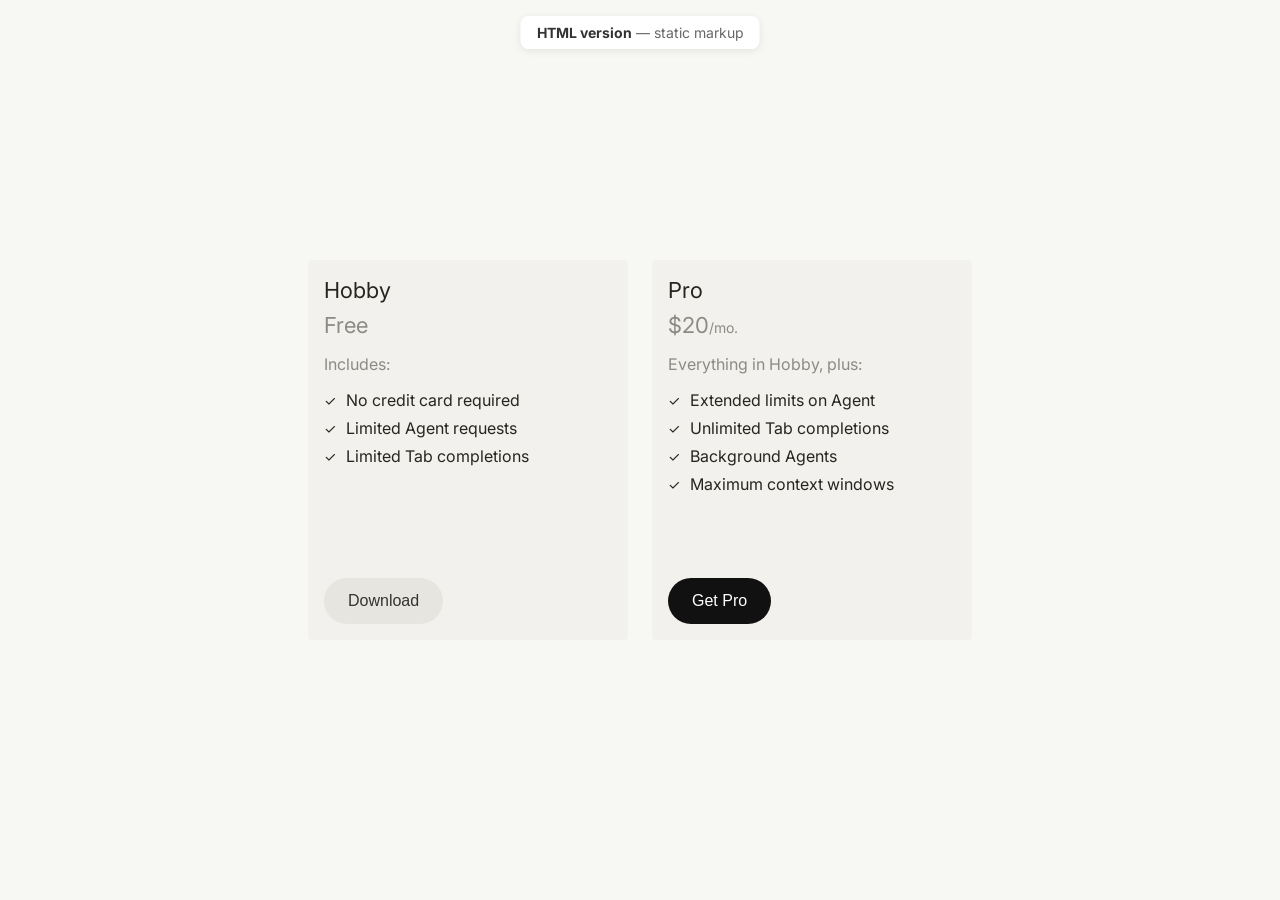
==== index.html @ d2ee1bbb "Initial commit" ====
<!DOCTYPE html>
<html lang="en">
<head>
    <meta charset="UTF-8">
    <meta name="viewport" content="width=device-width, initial-scale=1.0">
    <title>Pricing Plans — HTML version</title>
    <link rel="preconnect" href="https://fonts.googleapis.com">
    <link rel="preconnect" href="https://fonts.gstatic.com" crossorigin>
    <link href="https://fonts.googleapis.com/css2?family=Inter:wght@400;500;600;700&display=swap" rel="stylesheet">
    <link rel="stylesheet" href="styles.css">
</head>
<body>
    <p class="page-label"><strong>HTML version</strong> — static markup</p>
    <div class="cards-container">
        <div class="card">
            <div class="card-top">
                <h3 class="card-title">Hobby</h3>
                <p class="card-price">
                    <span class="card-price-amount">Free</span>
                </p>
                <div class="card-content">
                    <p class="includes-text">Includes:</p>
                    <ul class="features-list">
                        <li>
                            <span class="checkmark">✓</span>
                            No credit card required
                        </li>
                        <li>
                            <span class="checkmark">✓</span>
                            Limited Agent requests
                        </li>
                        <li>
                            <span class="checkmark">✓</span>
                            Limited Tab completions
                        </li>
                    </ul>
                </div>
            </div>
            <button class="download-button secondary">Download</button>
        </div>
        <div class="card">
            <div class="card-top">
                <h3 class="card-title">Pro</h3>
                <p class="card-price">
                    <span class="card-price-amount">$20</span>
                    <span class="card-price-period">/mo.</span>
                </p>
                <div class="card-content">
                    <p class="includes-text">Everything in Hobby, plus:</p>
                    <ul class="features-list">
                        <li>
                            <span class="checkmark">✓</span>
                            Extended limits on Agent
                        </li>
                        <li>
                            <span class="checkmark">✓</span>
                            Unlimited Tab completions
                        </li>
                        <li>
                            <span class="checkmark">✓</span>
                            Background Agents
                        </li>
                        <li>
                            <span class="checkmark">✓</span>
                            Maximum context windows
                        </li>
                    </ul>
                </div>
            </div>
            <button class="download-button primary">Get Pro</button>
        </div>
    </div>
</body>
</html>
---- styles.css ----
* {
    margin: 0;
    padding: 0;
    box-sizing: border-box;
}

body {
    font-family: 'Inter', -apple-system, BlinkMacSystemFont, 'Segoe UI', Roboto, sans-serif;
    background-color: #f7f7f4;
    display: flex;
    justify-content: center;
    align-items: center;
    min-height: 100vh;
    padding: 20px;
}

.cards-container {
    display: flex;
    flex-direction: row;
    gap: 24px;
    flex-wrap: nowrap;
    justify-content: center;
    align-items: flex-start;
}

.card {
    display: flex;
    flex-direction: column;
    min-height: 380px;
    background-color: #f2f1ed;
    border-radius: 4px;
    padding: 16px;
    width: 320px;
    flex-shrink: 0;
}

.card-top {
    display: flex;
    flex-direction: column;
}

.card-title {
    font-size: 22px;
    line-height: 28px;
    font-weight: 400;
    color: #26251e;
    margin-bottom: 8px;
}

.card-price {
    font-size: 20px;
    color: rgba(38, 37, 30, 0.5);
    display: inline-flex;
    align-items: baseline;
}

.card-price-amount {
    font-size: 22px;
    font-weight: 400;
    color: rgba(38, 37, 30, 0.5);
}

.card-price-period {
    font-size: 14px;
    color: rgba(38, 37, 30, 0.5);
}

.card-content {
    margin-bottom: 32px;
}

.includes-text {
    font-size: 16px;
    color: rgba(38, 37, 30, 0.5);
    margin: 16px 0px;
}

.features-list {
    list-style: none;
    padding: 0;
}

.features-list li {
    display: flex;
    align-items: center;
    margin-bottom: 8px;
    font-size: 16px;
    color: #26251e;
}

.checkmark {
    color: #26251e;
    font-size: 14px;
    margin-right: 10px;
    font-weight: 400;
}

.download-button {
    margin-top: auto;
    width: fit-content;
    background-color: #e6e5e0;
    border: none;
    border-radius: 999px;
    padding: 14px 24px;
    font-size: 16px;
    font-weight: 500;
    color: #333;
    cursor: pointer;
    transition: background-color 0.2s ease;
}

.download-button:hover {
    background-color: #D8D6CE;
}

.download-button:active {
    background-color: #D8D6CE;
}

.download-button.primary {
    background-color: #111;
    color: #fff;
}

.download-button.primary:hover {
    background-color: #333;
}

.download-button.primary:active {
    background-color: #333;
}

.page-label {
    position: fixed;
    top: 16px;
    left: 50%;
    transform: translateX(-50%);
    font-size: 14px;
    color: #666;
    background: #fff;
    padding: 8px 16px;
    border-radius: 8px;
    box-shadow: 0 2px 8px rgba(0,0,0,0.08);
}

.page-label strong {
    color: #333;
}
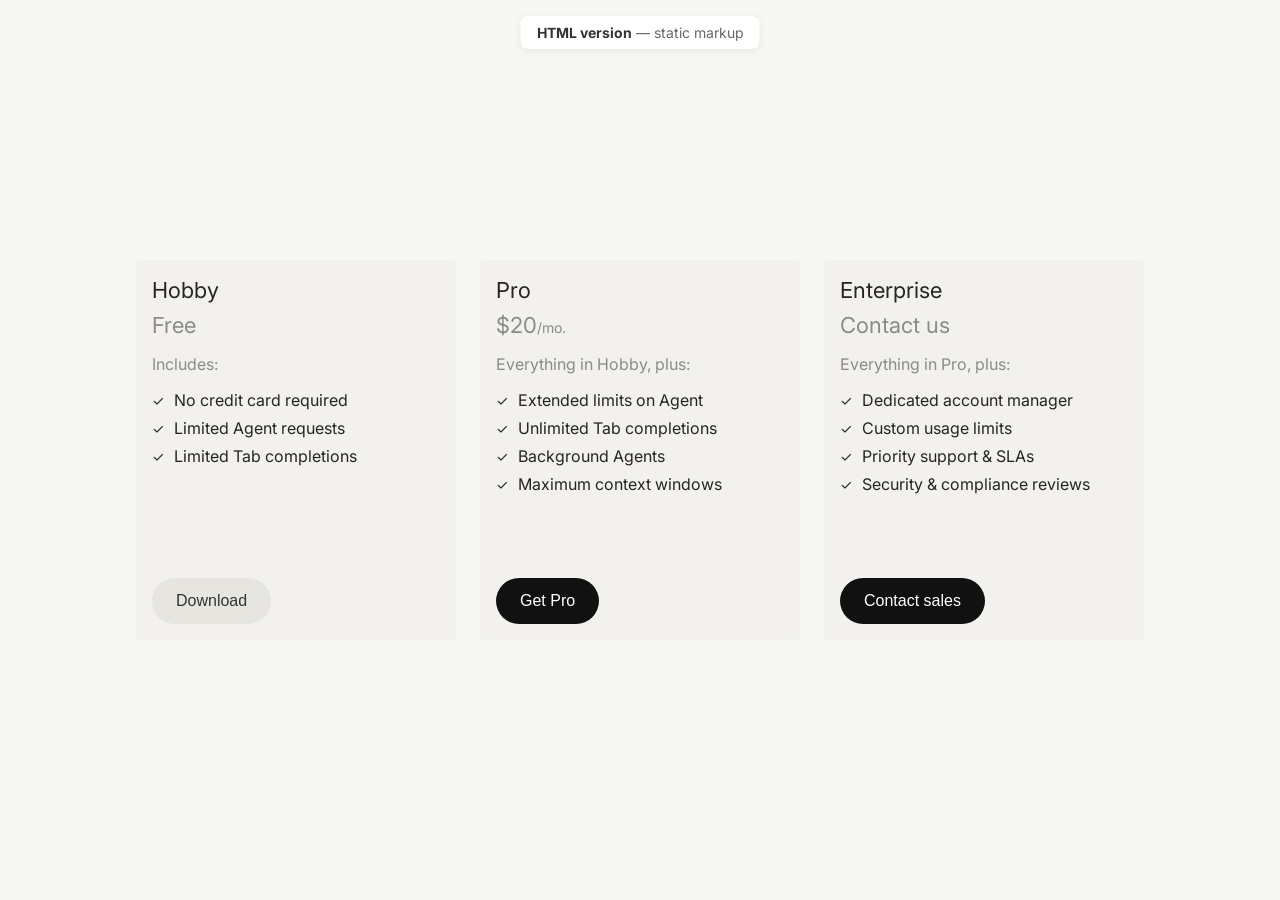
==== commit 7bbbcedd: "Added comments and a card We have added an enterprise to the file and comments to help us understand" ====
--- a/index.html
+++ b/index.html
@@ -1,23 +1,41 @@
 <!DOCTYPE html>
 <html lang="en">
 <head>
+    <!-- Document setup and global page metadata -->
     <meta charset="UTF-8">
     <meta name="viewport" content="width=device-width, initial-scale=1.0">
+
+    <!-- Browser tab title for the pricing layout -->
     <title>Pricing Plans — HTML version</title>
+
+    <!-- Inter typeface from Google Fonts (used across all text) -->
     <link rel="preconnect" href="https://fonts.googleapis.com">
     <link rel="preconnect" href="https://fonts.gstatic.com" crossorigin>
     <link href="https://fonts.googleapis.com/css2?family=Inter:wght@400;500;600;700&display=swap" rel="stylesheet">
+
+    <!-- Main stylesheet that controls layout, spacing, and visual style -->
     <link rel="stylesheet" href="styles.css">
 </head>
 <body>
+    <!-- Small fixed label to indicate this is the static HTML version -->
     <p class="page-label"><strong>HTML version</strong> — static markup</p>
+
+    <!-- Flex container that holds all pricing cards side by side -->
     <div class="cards-container">
+
+        <!-- Hobby tier card: entry‑level, free plan -->
         <div class="card">
+            <!-- Top section of the card: title, price, and feature list -->
             <div class="card-top">
+                <!-- Plan name -->
                 <h3 class="card-title">Hobby</h3>
+
+                <!-- Price row (only shows “Free” for this tier) -->
                 <p class="card-price">
                     <span class="card-price-amount">Free</span>
                 </p>
+
+                <!-- List of what is included in the Hobby plan -->
                 <div class="card-content">
                     <p class="includes-text">Includes:</p>
                     <ul class="features-list">
@@ -36,15 +54,25 @@
                     </ul>
                 </div>
             </div>
+
+            <!-- Secondary action button for downloading or starting the free plan -->
             <button class="download-button secondary">Download</button>
         </div>
+
+        <!-- Pro tier card: paid plan with more features -->
         <div class="card">
+            <!-- Top section of the card: title, price, and extended feature list -->
             <div class="card-top">
+                <!-- Plan name -->
                 <h3 class="card-title">Pro</h3>
+
+                <!-- Price row: amount and monthly label -->
                 <p class="card-price">
                     <span class="card-price-amount">$20</span>
                     <span class="card-price-period">/mo.</span>
                 </p>
+
+                <!-- Additional benefits that sit on top of the Hobby tier -->
                 <div class="card-content">
                     <p class="includes-text">Everything in Hobby, plus:</p>
                     <ul class="features-list">
@@ -67,8 +95,51 @@
                     </ul>
                 </div>
             </div>
+
+            <!-- Primary action button that visually promotes upgrading to Pro -->
             <button class="download-button primary">Get Pro</button>
         </div>
+
+        <!-- Enterprise tier card: highest plan with custom options -->
+        <div class="card">
+            <!-- Top section of the card: title, price, and enterprise‑level feature list -->
+            <div class="card-top">
+                <!-- Plan name -->
+                <h3 class="card-title">Enterprise</h3>
+
+                <!-- Price row: uses “Contact us” instead of a fixed price -->
+                <p class="card-price">
+                    <span class="card-price-amount">Contact us</span>
+                </p>
+
+                <!-- Enterprise benefits that extend beyond Pro -->
+                <div class="card-content">
+                    <p class="includes-text">Everything in Pro, plus:</p>
+                    <ul class="features-list">
+                        <li>
+                            <span class="checkmark">✓</span>
+                            Dedicated account manager
+                        </li>
+                        <li>
+                            <span class="checkmark">✓</span>
+                            Custom usage limits
+                        </li>
+                        <li>
+                            <span class="checkmark">✓</span>
+                            Priority support & SLAs
+                        </li>
+                        <li>
+                            <span class="checkmark">✓</span>
+                            Security & compliance reviews
+                        </li>
+                    </ul>
+                </div>
+            </div>
+
+            <!-- Call‑to‑action focused on starting a conversation with sales -->
+            <button class="download-button primary">Contact sales</button>
+        </div>
+
     </div>
 </body>
 </html>
--- a/styles.css
+++ b/styles.css
@@ -1,9 +1,11 @@
+/* Global reset for spacing and box sizing across the page */
 * {
     margin: 0;
     padding: 0;
     box-sizing: border-box;
 }
 
+/* Base page styling: typography, background and centered layout */
 body {
     font-family: 'Inter', -apple-system, BlinkMacSystemFont, 'Segoe UI', Roboto, sans-serif;
     background-color: #f7f7f4;
@@ -14,6 +16,7 @@
     padding: 20px;
 }
 
+/* Horizontal layout that arranges the pricing cards with space between */
 .cards-container {
     display: flex;
     flex-direction: row;
@@ -23,6 +26,7 @@
     align-items: flex-start;
 }
 
+/* Individual pricing card: container box, size, and base background */
 .card {
     display: flex;
     flex-direction: column;
@@ -34,11 +38,13 @@
     flex-shrink: 0;
 }
 
+/* Upper block of each card (title, price, and features) */
 .card-top {
     display: flex;
     flex-direction: column;
 }
 
+/* Plan name styling inside each card */
 .card-title {
     font-size: 22px;
     line-height: 28px;
@@ -47,6 +53,7 @@
     margin-bottom: 8px;
 }
 
+/* Container for the price line, aligned visually with the text baseline */
 .card-price {
     font-size: 20px;
     color: rgba(38, 37, 30, 0.5);
@@ -54,32 +61,38 @@
     align-items: baseline;
 }
 
+/* Main price amount (e.g. “Free” or “$20”) */
 .card-price-amount {
     font-size: 22px;
     font-weight: 400;
     color: rgba(38, 37, 30, 0.5);
 }
 
+/* Secondary price label (e.g. “/mo.”) */
 .card-price-period {
     font-size: 14px;
     color: rgba(38, 37, 30, 0.5);
 }
 
+/* Content block that holds the “Includes” label and the feature list */
 .card-content {
     margin-bottom: 32px;
 }
 
+/* Supporting text above the list of features */
 .includes-text {
     font-size: 16px;
     color: rgba(38, 37, 30, 0.5);
     margin: 16px 0px;
 }
 
+/* Unstyled list for plan features (bullets are replaced with icons) */
 .features-list {
     list-style: none;
     padding: 0;
 }
 
+/* Each feature line: check icon and description aligned in a row */
 .features-list li {
     display: flex;
     align-items: center;
@@ -88,6 +101,7 @@
     color: #26251e;
 }
 
+/* Checkmark icon that visually replaces the standard bullet */
 .checkmark {
     color: #26251e;
     font-size: 14px;
@@ -95,6 +109,7 @@
     font-weight: 400;
 }
 
+/* Shared button style for both primary and secondary CTAs */
 .download-button {
     margin-top: auto;
     width: fit-content;
@@ -109,27 +124,33 @@
     transition: background-color 0.2s ease;
 }
 
+/* Hover state for neutral (secondary) button */
 .download-button:hover {
     background-color: #D8D6CE;
 }
 
+/* Active state for neutral (secondary) button */
 .download-button:active {
     background-color: #D8D6CE;
 }
 
+/* Primary call‑to‑action styling for the “Get Pro” button */
 .download-button.primary {
     background-color: #111;
     color: #fff;
 }
 
+/* Hover state for primary button */
 .download-button.primary:hover {
     background-color: #333;
 }
 
+/* Active state for primary button */
 .download-button.primary:active {
     background-color: #333;
 }
 
+/* Fixed label at the top of the viewport describing the page variant */
 .page-label {
     position: fixed;
     top: 16px;
@@ -143,6 +164,7 @@
     box-shadow: 0 2px 8px rgba(0,0,0,0.08);
 }
 
+/* Stronger emphasis for the “HTML version” text inside the label */
 .page-label strong {
     color: #333;
 }
